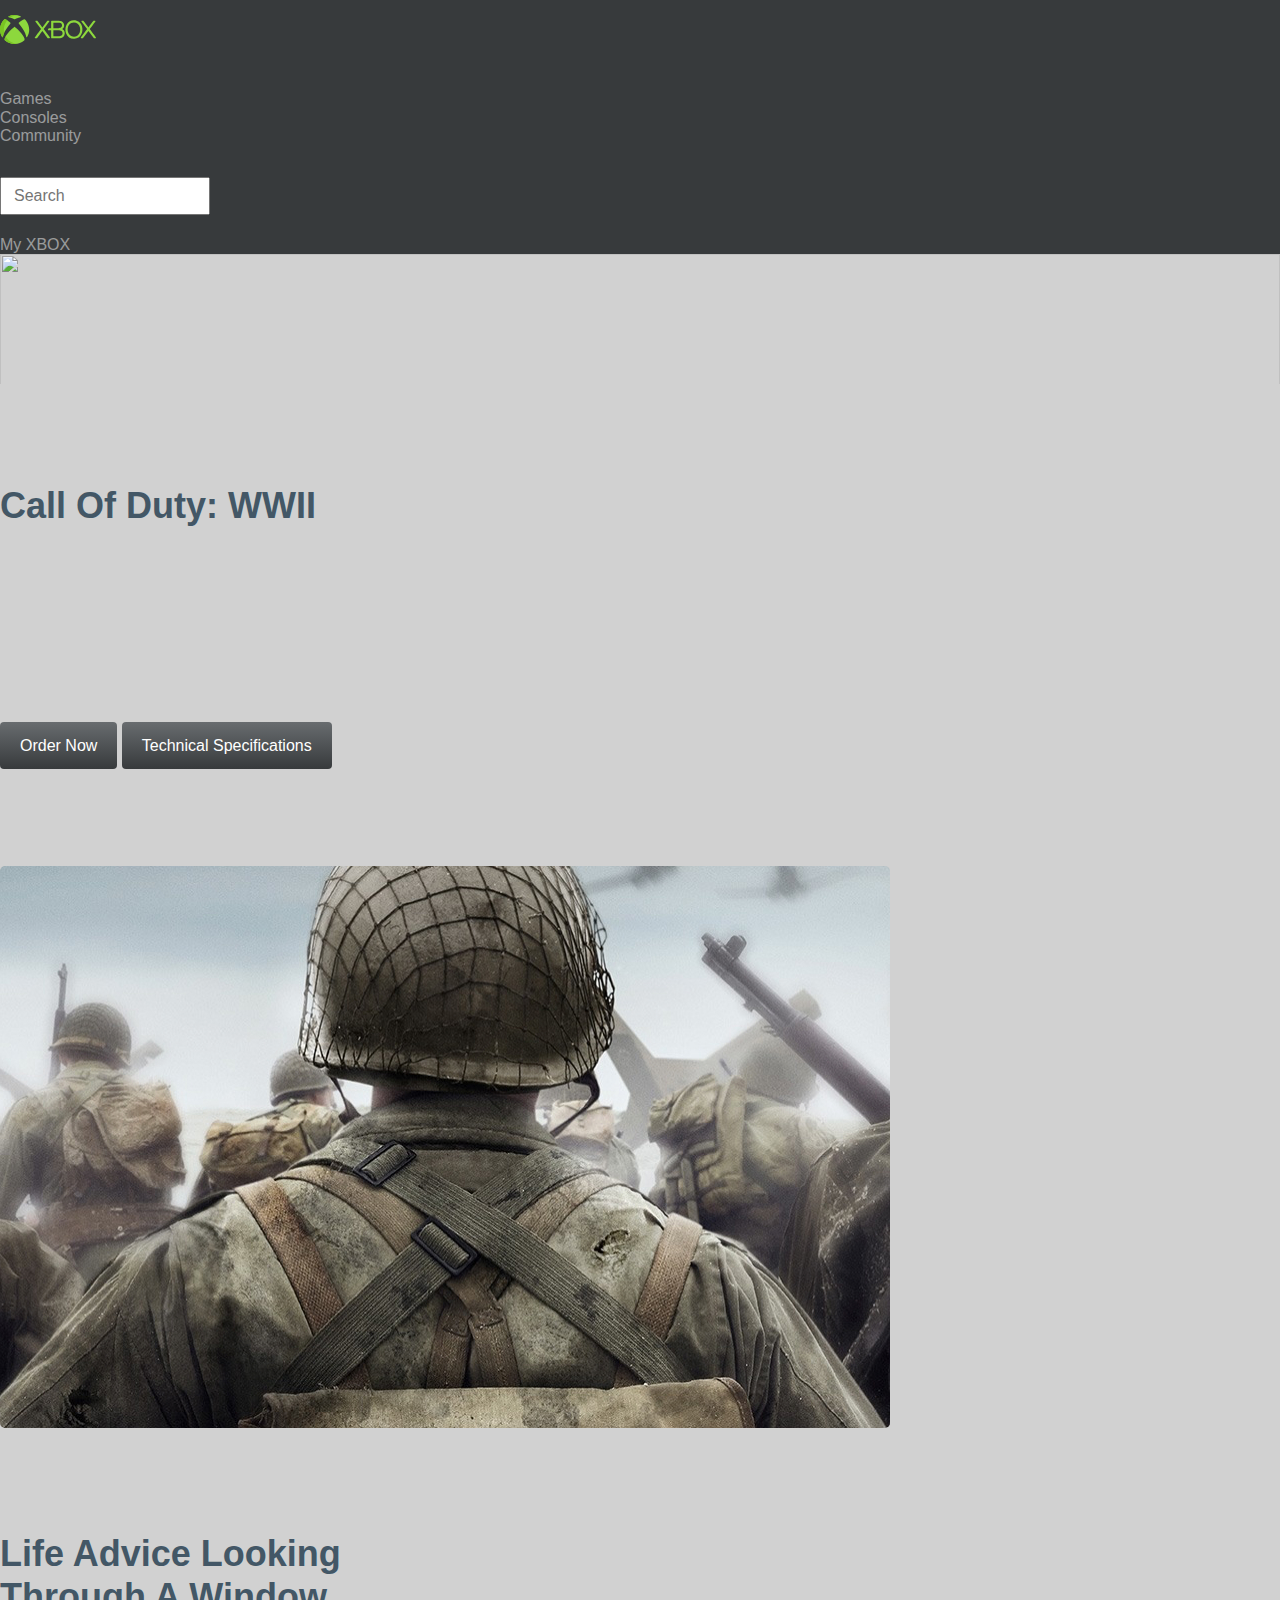
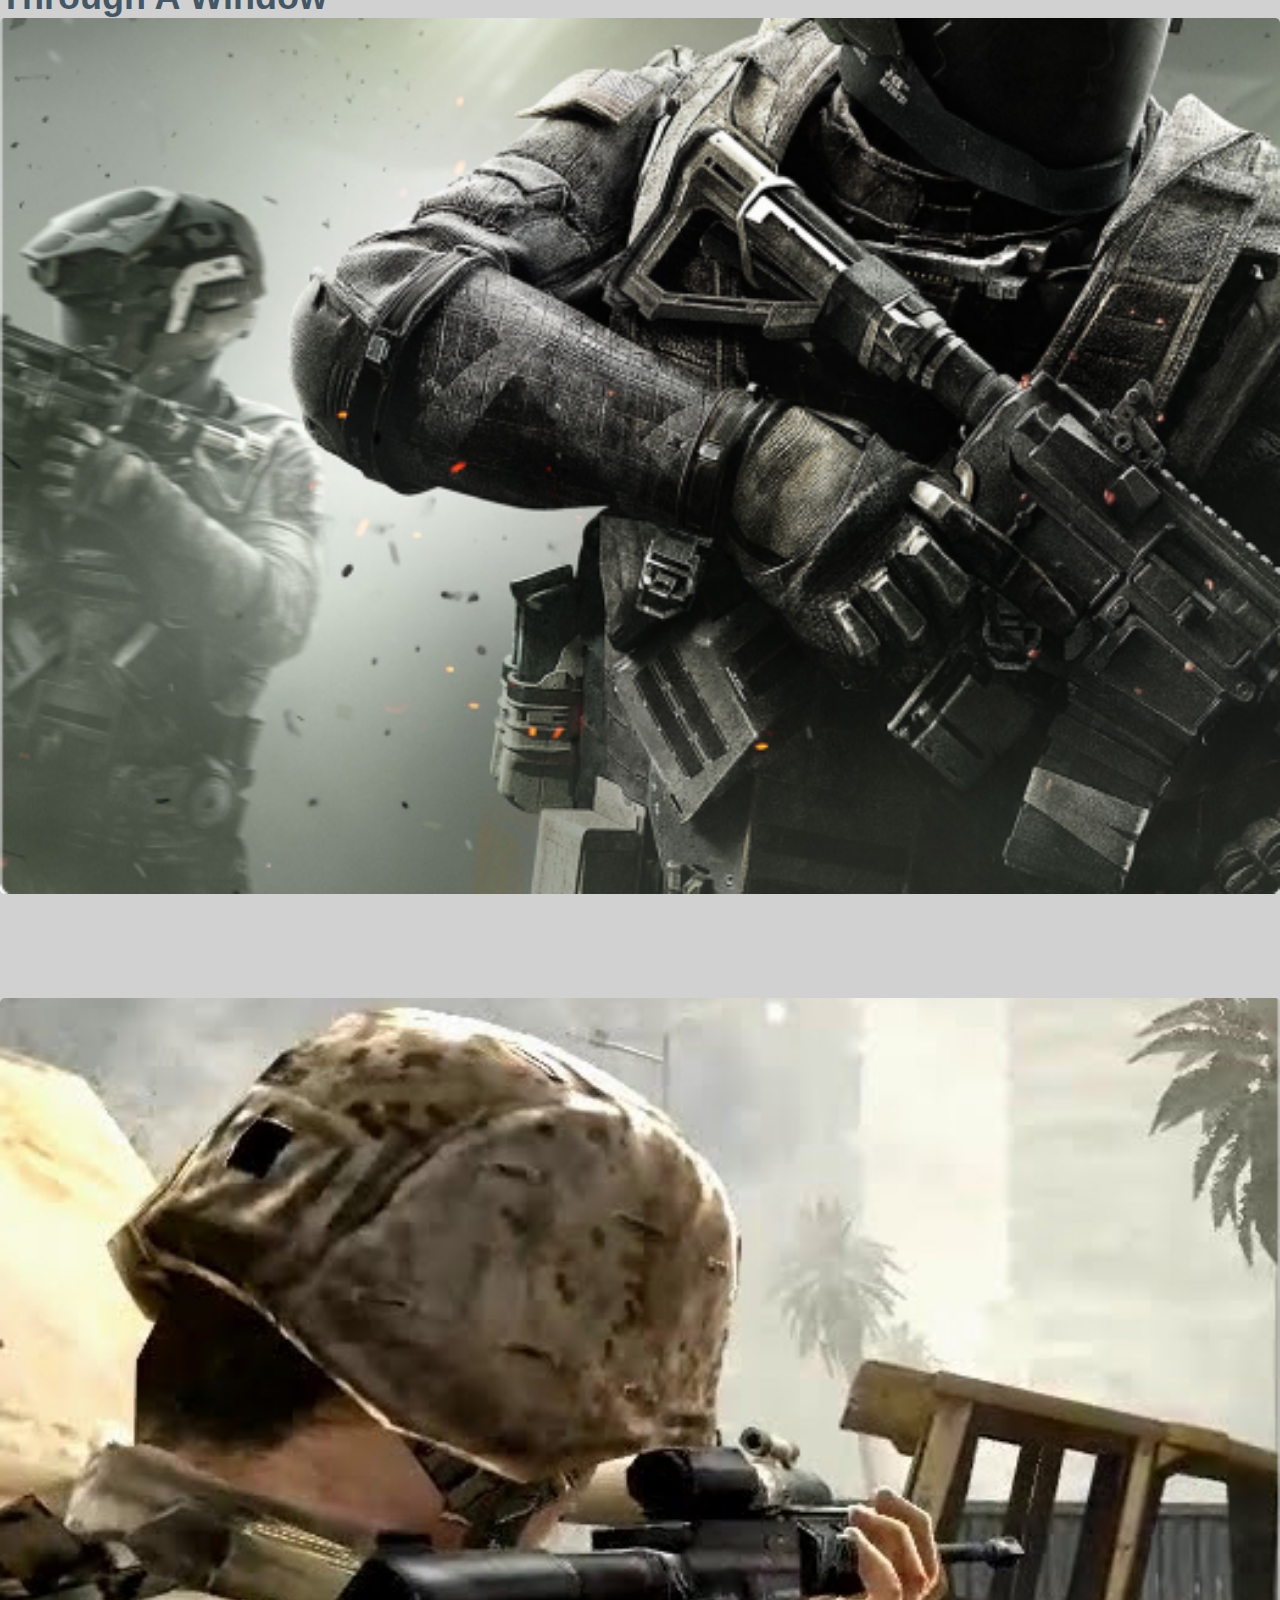
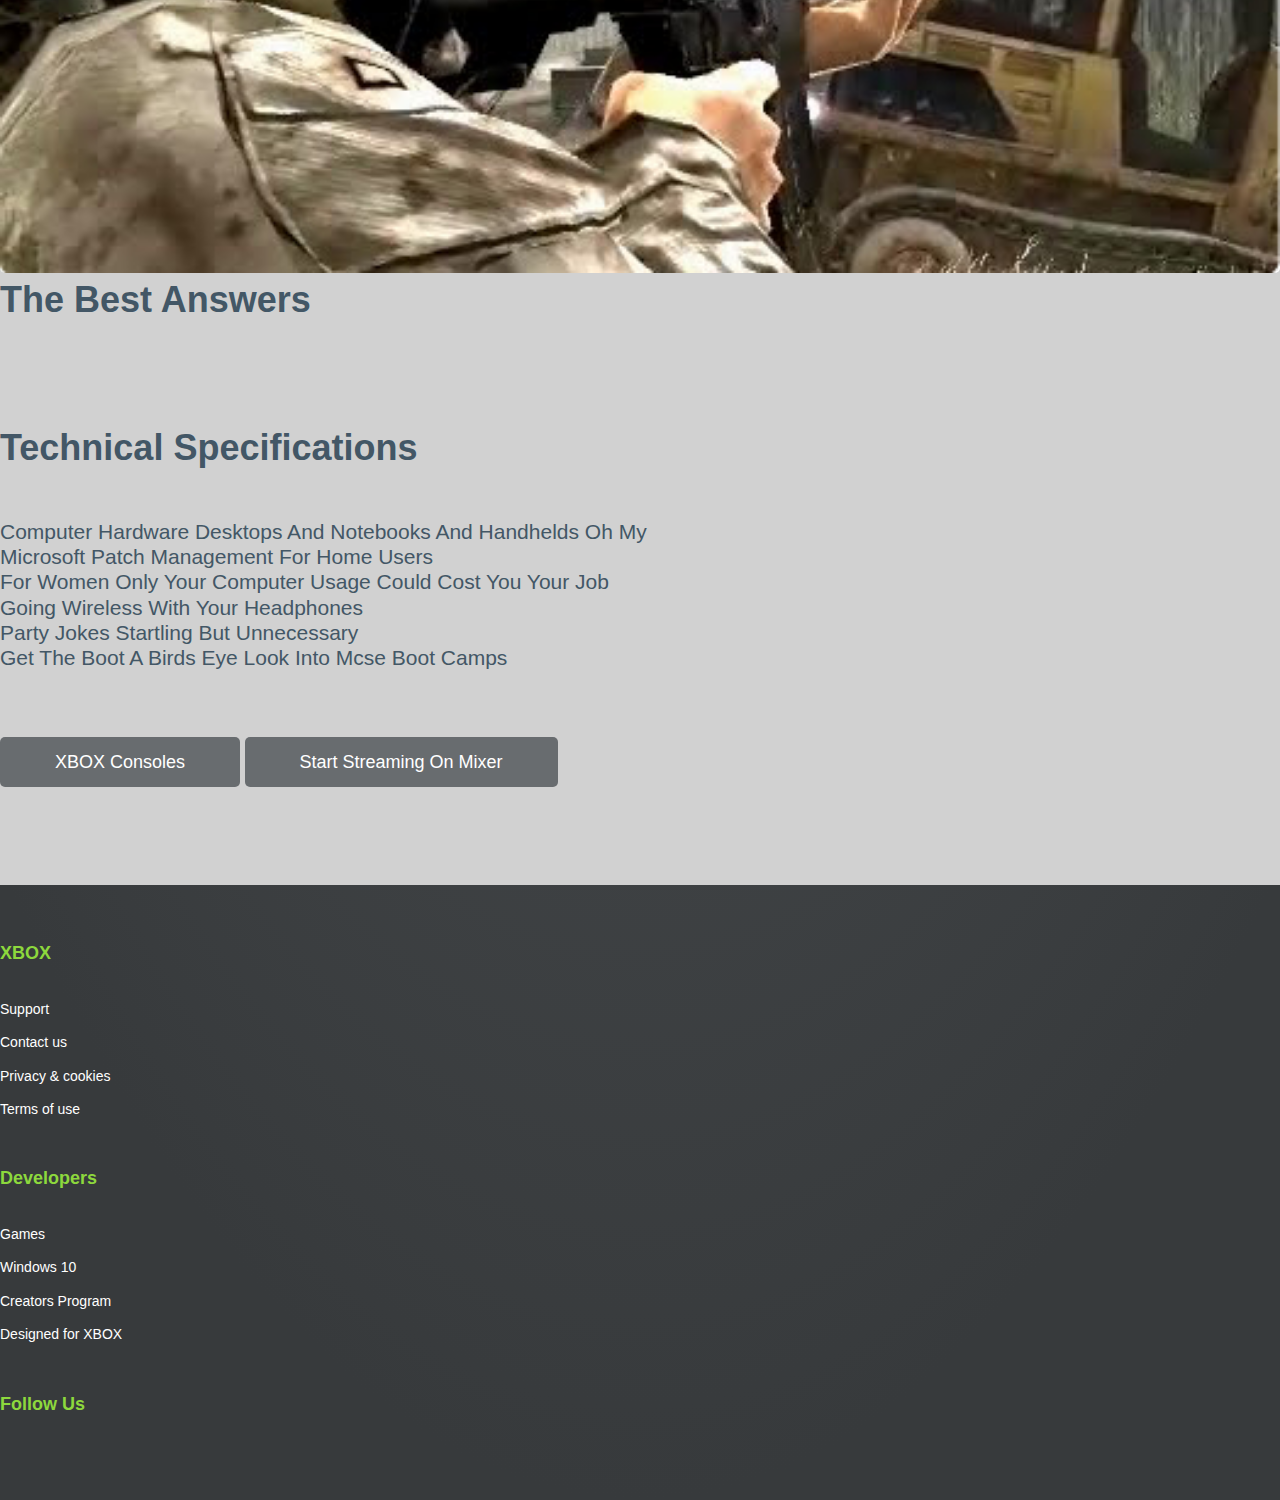
==== callOfDuty.html @ e06c8ba5 "Update callOfDuty.html" ====
<!DOCTYPE html>
<html lang="en">

<head>
  <meta charset="UTF-8">
  <meta http-equiv="X-UA-Compatible" content="IE=edge">
  <meta name="viewport" content="width=device-width, initial-scale=1.0">
  <link rel="stylesheet" type="text/css" href="assets/css/jquery.fancybox.min.css">
  <link href="https://cdn.jsdelivr.net/npm/bootstrap@5.0.2/dist/css/bootstrap.min.css" rel="stylesheet"
    integrity="sha384-EVSTQN3/azprG1Anm3QDgpJLIm9Nao0Yz1ztcQTwFspd3yD65VohhpuuCOmLASjC" crossorigin="anonymous">
  <link rel="stylesheet" href="assets/css/normalize.css">
  <link rel="stylesheet" href="css/style.css">
  <title>XBOX</title>
</head>

<body>
  <section>
    <div class="header">
      <div class="container">
        <div class="row">
          <div class="col-2">
            <a href="index.html"><img src="assets/img/xbox.svg" alt="logo: XBOX" class="header-logo"></a>
          </div>
          <!-- /.col-2 -->
          <div class="col-4 col-lg-1 col-xl-2 col-xxl-3">
            <div class="burger">
              <div class="burger-menu">
                <input id="menu-toggle" type="checkbox" />
                <label class="menu-btn" for="menu-toggle">
                  <span></span>
                </label>

                <ul class="menubox">
                  <li>
                    <a href="#" class="menu-item">games <span class="line-line fa-solid fa-chevron-down"></span></a>
                    <ul class="games-list games-list-li">

                      <li> <a href="index.html" class="games-item">star wars</a></li>
                      <li> <a href="index.html" class="games-item">star wars</a></li>

                    </ul>
                    <!-- /.games-list -->
                  </li>
                  <li>
                    <a href="#" class="menu-item">consoles <span class="line-line fa-solid fa-chevron-down"></span></a>
                    <ul class="games-list games-list-li">
                      <li> <a href="http://google.com" class="games-item">Xbox</a></li>
                      <li> <a href="#" class="games-item">xbox 360</a></li>
                      <li> <a href="#" class="games-item">Xbox One</a></li>
                    </ul>
                    <!-- /.games-list -->
                  <li>
                    <a href="#" class="menu-item">Community</a>
                  </li>
                </ul>
              </div>
            </div>
            <!-- /.burger -->
          </div>
          <div class="col-6 col-lg-9 col-xl-8 col-xxl-7 d-flex gap-4 justify-content-around">
            <ul class="nav-list d-flex gap-3">
              <li>
                <a href="#" class="menu-item">games <span class="line-line fa-solid fa-chevron-down"></span></a>
                <ul class="games-list games-list-li">

                  <li> <a href="index.html" class="games-item">star wars</a></li>
                  <li> <a href="index.html" class="games-item">star wars</a></li>

                </ul>
                <!-- /.games-list -->
              </li>
              <li>
                <a href="#" class="menu-item">consoles <span class="line-line fa-solid fa-chevron-down"></span></a>
                <ul class="games-list games-list-li">
                  <li> <a href="http://google.com" class="games-item">Xbox</a></li>
                  <li> <a href="#" class="games-item">xbox 360</a></li>
                  <li> <a href="#" class="games-item">Xbox One</a></li>
                </ul>
                <!-- /.games-list -->
              <li>
                <a href="#" class="menu-item">Community</a>
              </li>
            </ul>
            <!-- /.nav-list -->

            <form action="" method="get">
              <input class="search" name="s" placeholder="search" type="search">
            </form>
            <div class="user-p">
              <p class="user">My XBOX <span class="line-line-line fa-solid fa-chevron-down"></span>
              <ul class="user-list">
                <li><a href="#" class="user-item">xbox</a></li>
                <li><a href="#" class="user-item">xbox</a></li>
                <li><a href="#" class="user-item">xbox</a></li>
              </ul>
              <!-- /.user -->
              </p>
            </div>
          </div>
          <!-- /.col-4 -->

        </div>
        <!-- /.row -->
      </div>
      <!-- /.container -->
    </div>
    <!-- /.header -->
  </section>

<section class="main-page">
  <div class="cod-carousel">
    <div class="container-fluid">
      <div class="cod-wrapper">
        <div class="cod-item">
          <img src="assets/img/Cod/CoD.jpg" alt="" class="slider-img cod-img">
          <div class="container">
            <div class="row">
              <div class="col-lg-7 col-md-6"></div>
              <!-- /.col-7 -->
              <div class="col-lg-5 col-md-6 col-12 text-center text-md-start">
                <div class="cod-wrap">
                  <h3 class="slider_title cod-title">Call of Duty: WWII</h3>
                  <h4 class="cod-subtitle">Released on: 23/11/2017</h4>
                </div>
                <!-- /.cod-wrap -->
              </div>
              <!-- /.col-5 -->
            </div>
            <!-- /.row -->
            <div class="row">
              <div class="col-lg-7 col-md-6"></div>
              <!-- /.col-7 -->
              <div class="col-lg-5 col-md-6 col-12">
                <div class="cod-wrap-button d-flex gap-3 justify-content-center justify-content-md-start">
                  <a href="#" class="text-center button cod-button-games">Order Now</a>
                  <a href="#" class="text-center button cod-button-games">More Games</a>
                </div>
                <!-- /.cod-wrap-button -->
              </div>
              <!-- /.col-5 -->
            </div>
            <!-- /.row -->
          </div>
          <!-- /.container -->
        </div>
        <!-- /.cod-item -->
        <div class="cod-item">
          <img src="assets/img/Cod/CoD.jpg" alt="" class="slider-img cod-img">
          <div class="container">
            <div class="row">
              <div class="col-lg-7 col-md-6"></div>
              <!-- /.col-7 -->
              <div class="col-lg-5 col-md-6 col-12 text-center text-md-start">
                <div class="cod-wrap">
                  <h3 class="slider_title cod-title">Call of Duty: WWII</h3>
                  <h4 class="cod-subtitle">Released on: 23/11/2017</h4>
                </div>
                <!-- /.cod-wrap -->
              </div>
              <!-- /.col-5 -->
            </div>
            <!-- /.row -->
            <div class="row">
              <div class="col-lg-7 col-md-6"></div>
              <!-- /.col-7 -->
              <div class="col-lg-5 col-md-6 col-12">
                <div class="cod-wrap-button d-flex gap-3 justify-content-center justify-content-md-start">
                  <a href="#" class="text-center button cod-button-games">Order Now</a>
                  <a href="#" class="text-center button cod-button-games">More Games</a>
                </div>
                <!-- /.cod-wrap-button -->
              </div>
              <!-- /.col-5 -->
            </div>
            <!-- /.row -->
          </div>
          <!-- /.container -->
        </div>
        <!-- /.cod-item -->
      </div>
      <!-- /.callWrapper -->
    </div>
    <!-- /.container-fluid -->
  </div>
  <!-- /.callOfCarousel -->
  <div class="presentation">
    <div class="container">
      <div class="row">
        <div class="col-12 text-center">
          <h3 class="presentation-title game-title">
            Call of Duty: WWII
          </h3>
          <!-- /.presentation-title -->
        </div>
      </div>
      <!-- /.row -->
      <div class="row">
        <div class="col-12 text-center">
          <div class="presentation-wrapper d-flex gap-3 justify-content-center">
            <a href="#" class="presentation-button">order now</a>
            <a href="#" class="presentation-button">Technical Specifications</a>
          </div>
          <!-- /.presentation-wrapper -->
        </div>
        <!-- /.col-12 -->
      </div>
      <!-- /.row -->
      <div class="presentation-preview">
        <div class="row">
          <div class="col-12 text-center">
              <!-- <a href="https://www.youtube.com/embed/4s1NWteHNu4" class="fancybox"> -->
                <img class="presentation-video" src="/assets/img/CoD/preview.jpg" alt="">
              <!-- </a> -->
              <!-- <i class="fa-solid fa-play"></i> -->
              <a href="https://www.youtube.com/embed/4s1NWteHNu4" class="fa-solid fa-play play fancybox"></a>
          </div>
          <!-- /.col-12 -->
        </div>
        <!-- /.row -->
      </div>
      <!-- /.presentation-preview -->
      <div class="life">
        <div class="row">
          <div class="col-lg-6 col-12">
            <h3 class="life-title game-title text-center">Life Advice Looking <br> Through A Window</h3>
          </div>
          <!-- /.col-4 -->
          
          <div class="col-lg-6 col-12">
            <img src="assets/img/CoD/life-img.jpg" alt="" class="life-img game-img">
          </div>
        </div>
        <!-- /.col-6 -->
        <!-- /.row -->
      </div>
      <!-- /.life -->
      <div class="answers">
        <div class="row">
          <div class="col-lg-6 col-12 order-lg-1 order-2">
            <img src="assets/img/CoD/answers-img.jpg" alt="" class="answers-img game-img">
          </div>
          <!-- /.col-6 -->
          
          <div class="col-lg-6 col-12 order-lg-2 order-1">
            <h3 class="answers-title game-title text-center">The Best Answers</h3>
          </div>
          <!-- /.col-6 -->
        </div>
        <!-- /.row -->
      </div>
      <!-- /.answers -->
      <div class="technical">
        <div class="row">
          <div class="col-12">
            <h3 class="technical-title game-title text-center">Technical Specifications <span class="line fa-solid fa-chevron-down"></span></h3>
          </div>
          <!-- /.col-12 -->
        </div>
        <!-- /.row -->
        <div class="technical-wrap-list">
          <div class="row text-center">
            <div class="col-lg-4 col-12">
              <ul class="technical-list d-flex flex-column gap-4">
                <li class="technical-item">Computer Hardware Desktops And Notebooks And Handhelds Oh My</li>
                <li class="technical-item">Microsoft Patch Management For Home Users</li>
              </ul>
            </div>
            <!-- /.col-4 -->
            <div class="col-lg-4 col-12">
              <ul class="technical-list d-flex flex-column gap-4">
                <li class="technical-item">For Women Only Your Computer Usage Could Cost You Your Job</li>
                <li class="technical-item">Going Wireless With Your Headphones</li>
              </ul>
            </div>
            <!-- /.col-4 -->
            <div class="col-lg-4 col-12">
              <ul class="technical-list d-flex flex-column gap-4">
                <li class="technical-item">Party Jokes Startling But Unnecessary</li>
                <li class="technical-item">Get The Boot A Birds Eye Look Into Mcse Boot Camps</li>
              </ul>
            </div>
            <!-- /.col-4 -->
          </div>
          <!-- /.row -->
        </div>
        <!-- /.technical-wrap-list -->
        <div class="technical-button">
          <div class="row">
            <div class="col-12 d-flex justify-content-center gap-3 flex-md-row flex-column text-center">
              <a href="#" class="technical-btn">XBOX Consoles</a>
              <a href="#" class="technical-btn">Start streaming on mixer</a>
            </div>
            <!-- /.col-12 -->
          </div>
          <!-- /.row -->
        </div>
        <!-- /.technical-button -->
      </div>
      <!-- /.technical -->
    </div>
    <!-- /.container -->
  </div>
  <!-- /.presentation -->
</section>
<!-- /.main -->



  <section class="footer">
    <div class="container">
      <div class="row">
        <div class="col-12 col-sm-3 text-center">
          <h5 class="footer-title">XBOX <span class="line fa-solid fa-chevron-down"></span></h5>
          <ul class="footer-list">
            <li><a href="" class="footer-item">Support</a></li>
            <li><a href="" class="footer-item">Contact us</a></li>
            <li><a href="" class="footer-item">Privacy & cookies</a></li>
            <li><a href="" class="footer-item">Terms of use</a></li>
          </ul>
          <!-- /.footer-list -->
        </div>
        <!-- /.col-2 -->
        <div class="col-sm-1"></div>
        <!-- /.col-2 -->
        <div class="col-12 col-sm-4 text-center">
          <h5 class="footer-title">Developers <span class="line fa-solid fa-chevron-down"></span> </h5>
          <ul class="footer-list">
            <li><a href="" class="footer-item">Games</a></li>
            <li><a href="" class="footer-item">Windows 10</a></li>
            <li><a href="" class="footer-item">Creators Program</a></li>
            <li><a href="" class="footer-item">Designed for XBOX</a></li>
          </ul>
  
        </div>
        <!-- /.col-2 -->
        <div class="col-sm-1"></div>
        <!-- /.col-2 -->
        <div class="col-12 col-sm-3 text-center ">
          <h5 class="footer-title">Follow Us</h5>
          <ul class="footer-list-s d-flex flex-direction-row gap-3 text-center justify-content-center">
            <li><a href="http://facebook.com" target="_blank" class="footer-item__social fa-brands fa-facebook-f"></a>
            </li>
            <li><a href="https://twitter.com" target="_blank" class="footer-item__social fa-brands fa-twitter"></a></li>
            <li><a href="https://www.instagram.com" target="_blank"
                class="footer-item__social fa-brands fa-instagram"></a></li>
  
          </ul>
          <!-- /.footer-list d-flex flex-column gap-3 -->
        </div>
        <!-- /.col-2 -->
      </div>
      <!-- /.row -->
    </div>
    <!-- /.container -->
  </section>
  <!-- /.footer -->
  
  <script src="https://code.jquery.com/jquery-3.6.1.min.js"></script>
  <script src="assets/js/jquery.fancybox.min.js"></script>
  <script>
    jQuery(".fancybox").fancybox(); 
  </script>
  <script src="assets/js/slick.min.js"></script>
  <script src="https://cdn.jsdelivr.net/npm/bootstrap@5.0.2/dist/js/bootstrap.bundle.min.js"
    integrity="sha384-MrcW6ZMFYlzcLA8Nl+NtUVF0sA7MsXsP1UyJoMp4YLEuNSfAP+JcXn/tWtIaxVXM" crossorigin="anonymous"></script>
  <script src="https://kit.fontawesome.com/42e2cda77f.js" crossorigin="anonymous"></script>
  <script src="assets/js/myjs.js"></script>
  </body>
  
  </html>
---- css/style.css ----
@charset "UTF-8";
body {
  font-family: 'HelveticaNeue', sans-serif;
  font-weight: 400;
  font-size: 16px;
  background: radial-gradient(100% 100% at 50% 0%, #686C6F 0%, #373A3C 100%);
}

a {
  text-decoration: none;
  color: inherit;
}

ul, li {
  list-style: none;
  padding: 0;
  margin: 0;
}

h1, h2, h3, h4, h5 {
  margin: 0;
  padding: 0;
}

h5 {
  font-size: 18px;
}

p {
  margin: 0;
  padding: 0;
}

@font-face {
  font-family: 'HelveticaNeueCyr';
  src: url("../assets/fonts/HelveticaNeueCyr-Light.eot");
  src: local("вє"), url("../assets/fonts/HelveticaNeueCyr-Light.woff") format("woff"), url("../assets/fonts/HelveticaNeueCyr-Light.ttf") format("truetype"), url("../assets/fonts/HelveticaNeueCyr-Light.svg") format("svg");
  font-weight: 300;
  font-style: normal;
}

.header {
  background: #373A3C;
}

.header-logo {
  padding-top: 15px;
  padding-bottom: 21px;
}

.menu-item {
  text-transform: capitalize;
  color: rgba(255, 255, 255, 0.5);
  -webkit-transition: .5s;
  transition: .5s;
  font-size: 16px;
  line-height: 1.1;
  position: relative;
}

.menu-item:hover {
  color: #fff;
}

.line-line {
  color: #8DD83D;
}

.nav-list {
  padding-top: 21px;
  padding-bottom: 21px;
}

.search {
  height: 38px;
  margin-top: 10px;
  width: 210px;
}

.user {
  padding-top: 21px;
  color: rgba(255, 255, 255, 0.5);
  position: relative;
}

.user::before {
  position: absolute;
  content: '';
  background-image: url("../assets/img/user.png");
  background-repeat: no-repeat;
  display: inline-block;
  height: 20px;
  width: 20px;
  left: -28px;
}

::-webkit-input-placeholder {
  padding-left: 10px;
  text-transform: capitalize;
}

:-ms-input-placeholder {
  padding-left: 10px;
  text-transform: capitalize;
}

::-ms-input-placeholder {
  padding-left: 10px;
  text-transform: capitalize;
}

::placeholder {
  padding-left: 10px;
  text-transform: capitalize;
}

.user-list {
  position: absolute;
  top: 60px;
  z-index: 10;
  display: none;
  min-width: 100px;
  min-height: 50px;
  background: #8DD83D;
  text-align: center;
  text-transform: uppercase;
  padding-left: 10px;
  padding-right: 10px;
  padding-bottom: 10px;
}

.user-item {
  color: #fff;
  -webkit-transition: .4s;
  transition: .4s;
  width: 100%;
  border-radius: 5px;
  display: inline-block;
}

.user-item:hover {
  color: #8DD83D;
  background: #435766;
}

.user.active + .user-list {
  display: block;
}

.user-p {
  position: relative;
}

.games-list {
  position: absolute;
  display: none;
  -webkit-box-orient: vertical;
  -webkit-box-direction: normal;
      -ms-flex-direction: column;
          flex-direction: column;
  z-index: 11;
  background: #8DD83D;
  text-align: center;
  min-width: 100px;
  min-height: 50px;
  text-transform: capitalize;
}

.games-item {
  color: #fff;
  display: inline-block;
  border-radius: 5px;
  -webkit-transition: .5s;
  transition: .5s;
  width: 100%;
  padding-left: 10px;
  padding-right: 10px;
  padding-bottom: 10px;
}

.games-item:hover {
  color: #8DD83D;
  background: #435766;
}

.menu-item.active + .games-list {
  display: -webkit-box;
  display: -ms-flexbox;
  display: flex;
}

.slider-wrapper {
  width: 100%;
  height: 100%;
  max-height: 650px;
  min-height: 648px;
  position: relative;
}

.container-fluid {
  padding: 0;
}

.slick-track {
  display: -webkit-box;
  display: -ms-flexbox;
  display: flex;
}

.slick-list {
  overflow: hidden;
}

.slick-arrow {
  position: absolute;
  bottom: 50%;
  -webkit-transform: translate(0, -50%);
          transform: translate(0, -50%);
  z-index: 10;
  font-size: 0px;
}

.slick-prev {
  right: 60px;
  background-image: url("../assets/img/icon-next.png") !important;
  width: 30px;
  height: 30px;
  border: none;
  background: no-repeat;
}

.slick-next {
  left: 60px;
  background-image: url("../assets/img/icon-prev.png") !important;
  background: no-repeat;
  width: 30px;
  height: 30px;
  border: none;
}

.slick-dots {
  display: -webkit-box;
  display: -ms-flexbox;
  display: flex;
  -webkit-box-pack: center;
      -ms-flex-pack: center;
          justify-content: center;
  -webkit-box-align: center;
      -ms-flex-align: center;
          align-items: center;
  gap: 10px;
  position: relative;
  z-index: 10;
  margin-top: -43px;
}

.slick-dots button {
  font-size: 0px;
  width: 10px;
  height: 10px;
  background-color: #8DD83D;
  border-radius: 50%;
  border: none;
}

.slick-active button {
  background: transparent;
  border: solid #8DD83D 1px;
}

.slider_wrap {
  margin-top: -435px;
  padding-left: 10px;
}

.slider_title {
  font-size: 36px;
  line-height: 1.2;
  color: #fff;
}

.slider_subtitle {
  font-size: 24px;
  line-height: 1.2;
  color: #fff;
}

.slider-img {
  width: 100%;
  height: 100%;
  max-height: 645px;
  min-height: 645px;
  -o-object-fit: cover;
     object-fit: cover;
}

.slider-wrapp__button {
  margin-top: -330px;
  padding-left: 10px;
}

.button {
  font-size: 16px;
  line-height: 1.4;
  color: #fff;
  text-transform: capitalize;
  -webkit-transition: 1.5s;
  transition: 1.5s;
}

.button-watch {
  padding: 8px 20px;
  background: -webkit-gradient(linear, left top, left bottom, from(#686C6F), to(#373A3C));
  background: linear-gradient(180deg, #686C6F 0%, #373A3C 100%);
  border-radius: 4px;
}

.button-games {
  padding: 8px 20px;
  background: -webkit-gradient(linear, left top, left bottom, from(#686C6F), to(#373A3C));
  background: linear-gradient(180deg, #686C6F 0%, #373A3C 100%);
  border-radius: 4px;
}

.button:hover {
  background: #8DD83D;
  color: #fff;
}

@media screen and (max-width: 500px) {
  .slider-wrapper .slick-prev {
    top: 260px;
    right: 10px;
  }
  .slider-wrapper .slick-next {
    top: 260px;
    left: 20px;
  }
}

.value-image {
  margin-top: 65px;
  width: 100%;
  max-width: 63px;
  height: 100%;
  max-height: 63px;
}

.value-title {
  color: #fff;
  text-transform: capitalize;
  padding-top: 20px;
}

.value-subtitle {
  color: #fff;
}

.value-card {
  margin-top: 45px;
  margin-bottom: 165px;
  background-color: #fff;
  min-height: 500px;
}

.value-card-wrapper {
  padding: 22px;
}

.value-card__subtitle {
  text-transform: uppercase;
  font-size: 18px;
  line-height: 1.2;
  color: #435766;
}

.value-card__title {
  text-transform: capitalize;
  font-size: 24px;
  line-height: 1.2;
  color: #435766;
  margin-bottom: 60px;
  margin-top: 15px;
}

.value-card__button {
  text-transform: capitalize;
  color: #fff;
  display: inline-block;
  margin-top: 15px;
}

.value-card__button:hover {
  background-color: #435766;
  color: #fff;
}

.value-card__image {
  width: 100%;
}

.value-card__link {
  background: #8DD83D;
  width: 100%;
  min-height: 50px;
  -webkit-transition: .5s;
  transition: .5s;
  border-radius: 5px;
}

.value-card__link:hover {
  background-color: #435766;
  color: #fff;
}

.exclusive-wrapper {
  position: relative;
}

.exclusive-bg {
  width: 100%;
  min-height: 800px;
  position: absolute;
  -o-object-fit: cover;
     object-fit: cover;
}

.exclusive-text {
  position: relative;
  padding-top: 100px;
}

.exclusive-title {
  color: #fff;
}

.exclusive-card {
  background-color: #fff;
  opacity: 0.8;
  filter: alpha(opacity=50);
  -webkit-transition: .9s;
  transition: .9s;
  margin-top: 55px;
  margin-bottom: 70px;
  border-radius: 5px;
}

.exclusive-card:hover {
  -webkit-transform: scale(1.1);
          transform: scale(1.1);
  opacity: 0.9;
}

.exclusive-card__text {
  padding-top: 20px;
  padding-right: 10px;
  padding-left: 10px;
  padding-bottom: 30px;
}

.exclusive-card__title {
  padding-top: 20px;
  font-size: 21px;
  line-height: 1.2;
}

.exclusive-card__game {
  font-size: 18px;
  line-height: 1.2;
}

.exclusive-card__link {
  color: #fff;
  display: inline-block;
  margin-top: 15px;
}

.exclusive-card__link:hover {
  color: #fff;
}

.exclusive-card__link__bl {
  background-color: #8DD83D;
  min-height: 50px;
  text-align: center;
  margin-top: 45px;
  border-radius: 5px;
}

.exclusive-card__link__bl:hover {
  background: -webkit-gradient(linear, left top, left bottom, from(#686C6F), to(#373A3C));
  background: linear-gradient(180deg, #686C6F 0%, #373A3C 100%);
  color: #8DD83D;
}

.exclusive__img {
  width: 100%;
  height: 100%;
  -o-object-fit: contain;
     object-fit: contain;
  border-radius: 5px;
}

.exclusive-button {
  position: relative;
  padding: 20px 50px;
}

.exclusive-wrap {
  background-image: -webkit-gradient(linear, left top, left bottom, from(rgba(23, 23, 23, 0.5))), url("../assets/img/exclusiveBg.jpg");
  background-image: linear-gradient(rgba(23, 23, 23, 0.5)), url("../assets/img/exclusiveBg.jpg");
  min-height: 880px;
  background-size: cover;
}

.ex-card .slick-track {
  display: -webkit-box;
  display: -ms-flexbox;
  display: flex;
  gap: 40px;
}

.ex-card .slick-list {
  overflow: hidden;
}

.ex-card .slick-arrow {
  position: absolute;
  bottom: 50%;
  -webkit-transform: translate(0, -50%);
          transform: translate(0, -50%);
  z-index: 10;
  font-size: 0px;
}

.ex-card .slick-prev {
  right: 60px;
  background-image: url("../assets/img/icon-next.png") !important;
  width: 20px;
  height: 20px;
  border: none;
  background: no-repeat;
  top: 115px;
}

.ex-card .slick-next {
  left: 60px;
  background-image: url("../assets/img/icon-prev.png") !important;
  width: 20px;
  height: 20px;
  border: none;
  background: no-repeat;
  top: 115px;
}

.exclusive-title br {
  display: none;
}

@media screen and (max-width: 500px) {
  .ex-card .slick-next {
    left: 15px;
  }
  .ex-card .slick-prev {
    right: 15px;
  }
  .exclusive-title br {
    display: block;
  }
}

.design-bg {
  background-image: radial-gradient(100% 100% at 50% 0%, rgba(193, 255, 127, 0.1) 0%, rgba(141, 216, 61, 0.1) 100%), url("../assets/img/designBg.jpg");
  background-repeat: no-repeat;
  min-height: 480px;
  background-size: cover;
}

.design-title {
  font-size: 48px;
  line-height: 1.2;
  color: #fff;
}

.design-subtitle {
  font-size: 24px;
  line-height: 1.2;
  color: #fff;
  padding-bottom: 40px;
  padding-top: 10px;
}

.design-btn {
  padding: 20px 60px;
}

.design-btn-exp {
  padding: 20px 23px;
}

.design-wrap {
  padding-top: 115px;
}

@media screen and (max-width: 768px) {
  .design-title {
    font-size: 30px;
  }
  .design-subtitle {
    font-size: 20px;
  }
}

.footer {
  padding-top: 58px;
  min-height: 200px;
}

.footer-title {
  font-size: 18px;
  line-height: 1.2;
  color: #8DD83D;
  text-transform: capitalize;
}

.footer-list {
  padding-top: 35px;
  padding-bottom: 50px;
  display: -webkit-box;
  display: -ms-flexbox;
  display: flex;
  -webkit-box-orient: vertical;
  -webkit-box-direction: normal;
      -ms-flex-direction: column;
          flex-direction: column;
  gap: 15px;
}

.footer-list-s {
  padding-top: 35px;
  padding-bottom: 50px;
}

.footer-item {
  color: #fff;
  font-size: 14px;
  line-height: 1.2;
  -webkit-transition: .9s;
  transition: .9s;
}

.footer-item:hover {
  color: #8DD83D;
  font-size: 20px;
}

.footer-item__social {
  color: #8DD83D;
  font-size: 20px;
  -webkit-transition: 0.5s;
  transition: 0.5s;
}

.footer-item__social:hover {
  color: #fff;
  font-size: 30px;
}

.line {
  color: #8DD83D;
  display: none !important;
}

.active_active {
  -webkit-transform: scale(1, -1);
          transform: scale(1, -1);
}

@media screen and (max-width: 992px) {
  .footer-list {
    display: none;
  }
  .footer-title.active + .footer-list {
    display: -webkit-box;
    display: -ms-flexbox;
    display: flex;
  }
  .line {
    display: inline-block !important;
  }
}

@media screen and (max-width: 576px) {
  .footer-title {
    padding-top: 15px;
  }
  .footer-list-s {
    padding-top: 15px;
  }
}

.menu-btn {
  display: -webkit-box;
  display: -ms-flexbox;
  display: flex;
  -webkit-box-align: center;
      -ms-flex-align: center;
          align-items: center;
  position: absolute;
  top: 0;
  right: 0;
  width: 26px;
  height: 26px;
  cursor: pointer;
  z-index: 12;
}

.menu-btn > span,
.menu-btn > span::before,
.menu-btn > span::after {
  display: block;
  position: absolute;
  width: 100%;
  height: 2px;
  background-color: #616161;
  -webkit-transition-duration: .25s;
          transition-duration: .25s;
}

.menu-btn > span::before {
  content: '';
  top: -8px;
}

.menu-btn > span::after {
  content: '';
  top: 8px;
}

.menubox {
  display: block;
  position: fixed;
  visibility: hidden;
  top: 0;
  left: -100%;
  width: 300px;
  height: 100%;
  margin: 0;
  padding: 80px 0;
  list-style: none;
  background-color: #ECEFF1;
  -webkit-box-shadow: 1px 0px 6px rgba(0, 0, 0, 0.2);
          box-shadow: 1px 0px 6px rgba(0, 0, 0, 0.2);
  -webkit-transition-duration: .25s;
          transition-duration: .25s;
  z-index: 11;
}

.burger .menu-item {
  display: block;
  padding: 12px 24px;
  color: #333;
  font-family: 'Roboto', sans-serif;
  font-size: 20px;
  font-weight: 600;
  text-decoration: none;
  -webkit-transition-duration: .25s;
          transition-duration: .25s;
}

.burger .menu-item:hover {
  background-color: #CFD8DC;
}

#menu-toggle {
  opacity: 0;
}

#menu-toggle:checked ~ .menu-btn > span {
  -webkit-transform: rotate(45deg);
          transform: rotate(45deg);
}

#menu-toggle:checked ~ .menu-btn > span::before {
  top: 0;
  -webkit-transform: rotate(0);
          transform: rotate(0);
}

#menu-toggle:checked ~ .menu-btn > span::after {
  top: 0;
  -webkit-transform: rotate(90deg);
          transform: rotate(90deg);
}

#menu-toggle:checked ~ .menubox {
  visibility: visible;
  left: 0;
}

.burger {
  display: none;
}

@media screen and (max-width: 992px) {
  .burger {
    display: block;
    position: relative;
    top: 15px;
  }
  .nav-list {
    display: none !important;
  }
  .search {
    display: none;
  }
}

.cod-title {
  letter-spacing: 1px;
  word-spacing: 5px;
}

.cod-subtitle {
  font-size: 14px;
  line-height: 1.2;
  color: #fff;
  letter-spacing: 1px;
  word-spacing: 5px;
}

.cod-wrap {
  margin-top: -515px;
  padding-left: 45px;
}

.cod-wrap-button {
  margin-top: -285px;
  padding-left: 45px;
}

.cod-button-games {
  letter-spacing: 1px;
  word-spacing: 5px;
  padding: 10px 30px;
  background: -webkit-gradient(linear, left top, left bottom, from(#686C6F), to(#373A3C));
  background: linear-gradient(180deg, #686C6F 0%, #373A3C 100%);
  border-radius: 4px;
}

.main-page {
  background: #d1d1d1;
}

@media screen and (max-width: 1200px) {
  .cod-wrap {
    padding-left: 0px;
  }
  .cod-wrap-button {
    padding-left: 0px;
  }
}

.presentation-title {
  padding-top: 100px;
}

.presentation-button {
  padding: 15px 20px;
  background: -webkit-gradient(linear, left top, left bottom, from(#686C6F), to(#373A3C));
  background: linear-gradient(180deg, #686C6F 0%, #373A3C 100%);
  border-radius: 4px;
  text-transform: capitalize;
  color: #fff;
  -webkit-transition: .5s;
  transition: .5s;
}

.presentation-button:hover {
  background: #8DD83D;
  color: #fff;
}

.presentation-wrapper {
  padding-top: 210px;
  padding-bottom: 110px;
}

.presentation-video {
  position: relative;
  width: 100%;
  max-width: 890px;
  -o-object-fit: cover;
     object-fit: cover;
  border-radius: 5px;
  min-height: 560px;
}

.presentation-preview {
  position: relative;
  padding-bottom: 100px;
}

.play {
  position: absolute;
  top: 0px;
  bottom: 0px;
  margin: auto auto;
  right: 0px;
  left: 0px;
  font-size: 100px;
  /* border: none; */
  color: #fff;
  /* background: inherit; */
  width: 100px;
  height: 100px;
}

.play:hover {
  color: #8DD83D;
}

.life {
  padding-bottom: 100px;
}

.answers {
  padding-bottom: 105px;
}

.game-title {
  font-size: 36px;
  line-height: 1.2;
  color: #435766;
  text-transform: capitalize;
}

.game-img {
  width: 100%;
  border-radius: 5px;
}

.technical {
  padding-bottom: 110px;
}

.technical-title {
  padding-bottom: 50px;
}

.technical-item {
  font-size: 21px;
  line-height: 1.2;
  color: #435766;
}

.technical-button {
  padding-top: 80px;
}

.technical-btn {
  font-size: 18px;
  line-height: 1.4;
  color: #fff;
  text-transform: capitalize;
  -webkit-transition: .5s;
  transition: .5s;
  background: #686C6F;
  padding: 15px 55px;
  border-radius: 5px;
}

.technical-btn:hover {
  background: #8DD83D;
  color: #fff;
}

@media screen and (max-width: 992px) {
  .game-img {
    padding-top: 30px;
  }
  .technical-wrap-list {
    display: none;
  }
  .act {
    display: -webkit-box;
    display: -ms-flexbox;
    display: flex;
  }
}

.active_active_active {
  -webkit-transform: scale(1, -1);
          transform: scale(1, -1);
}
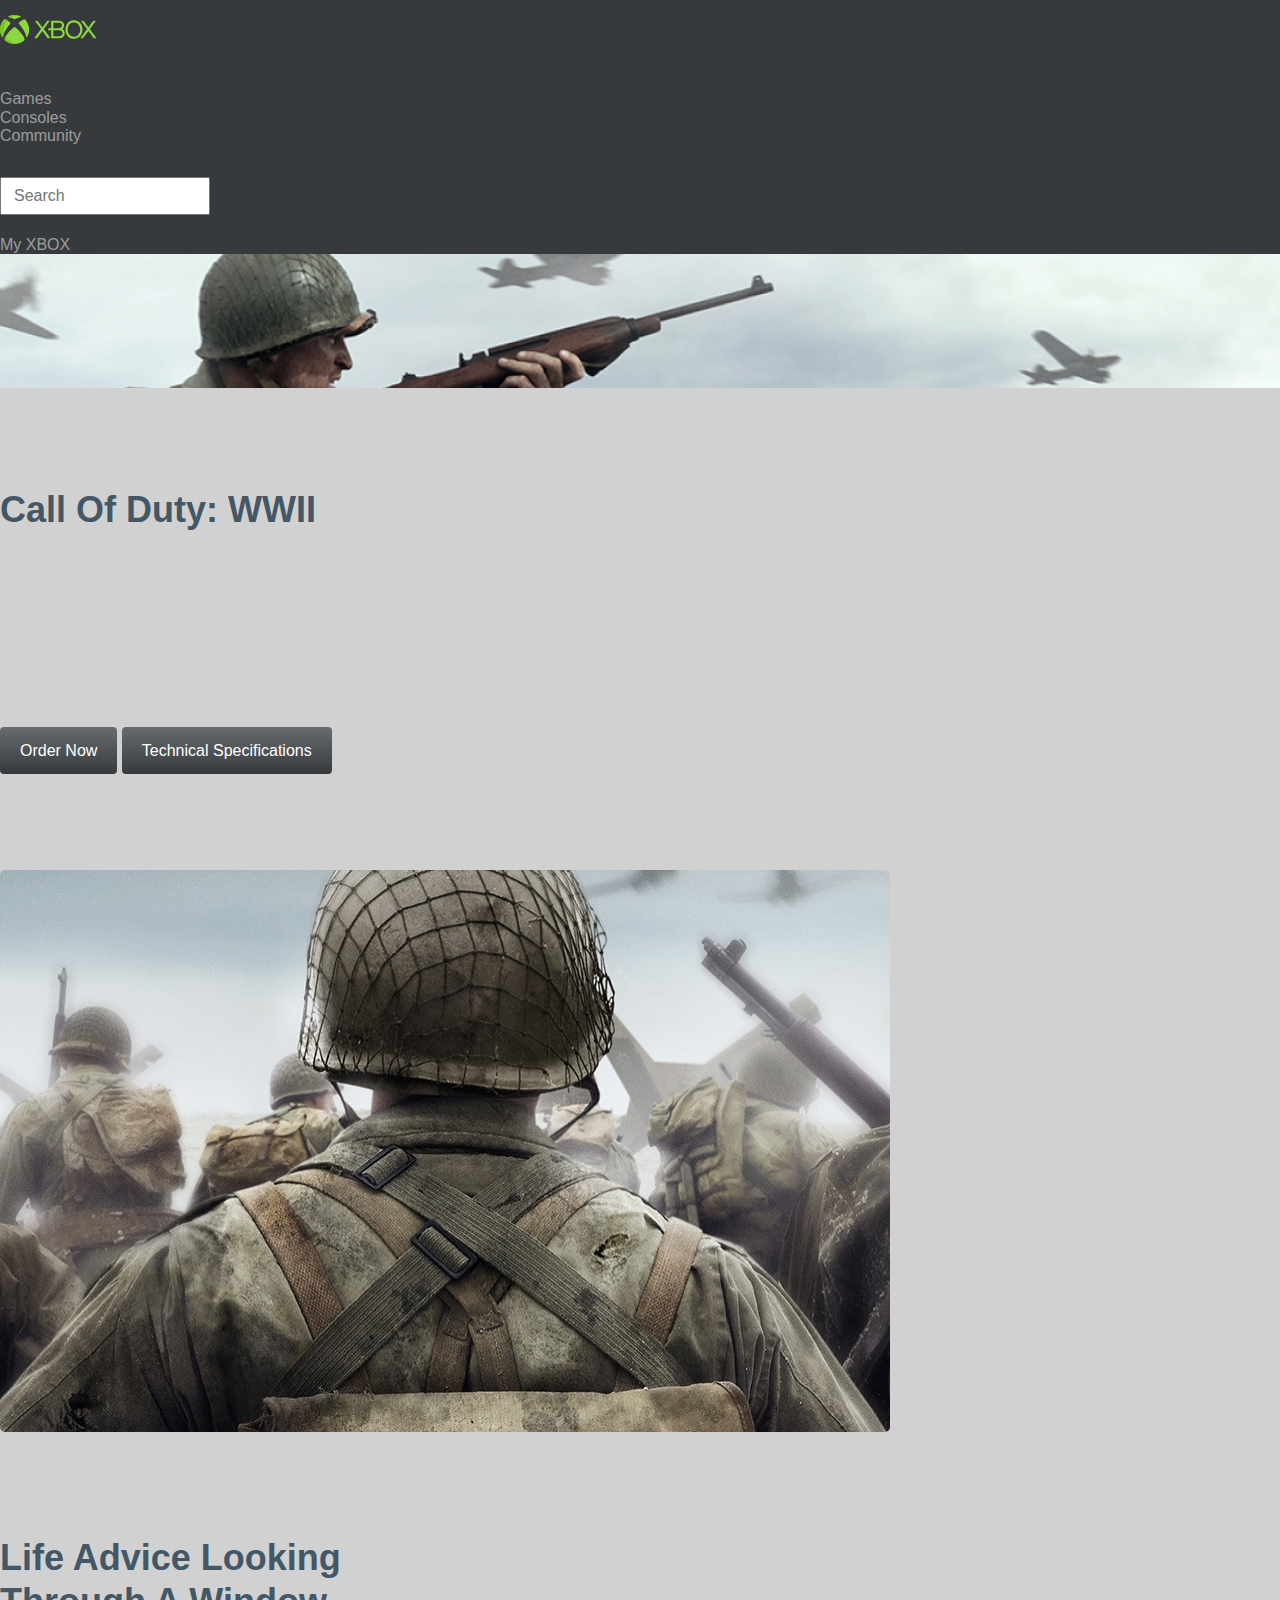
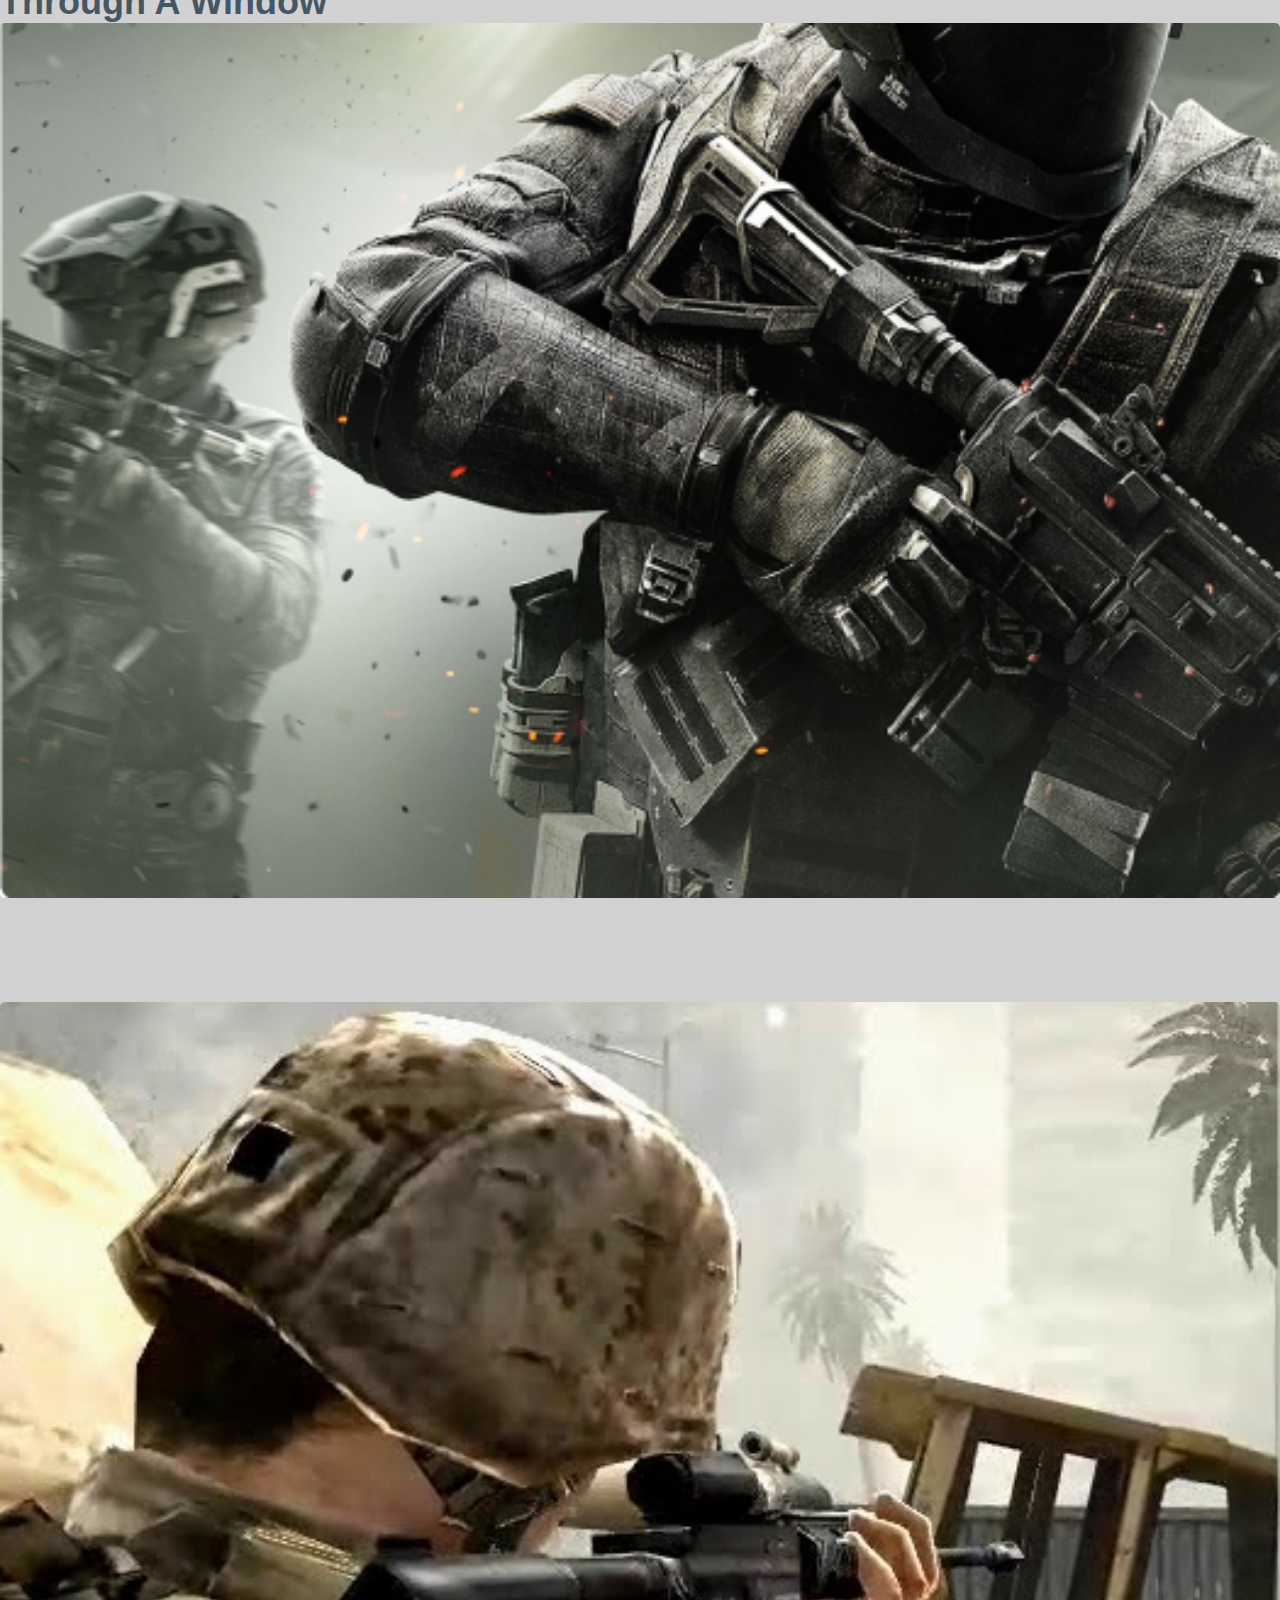
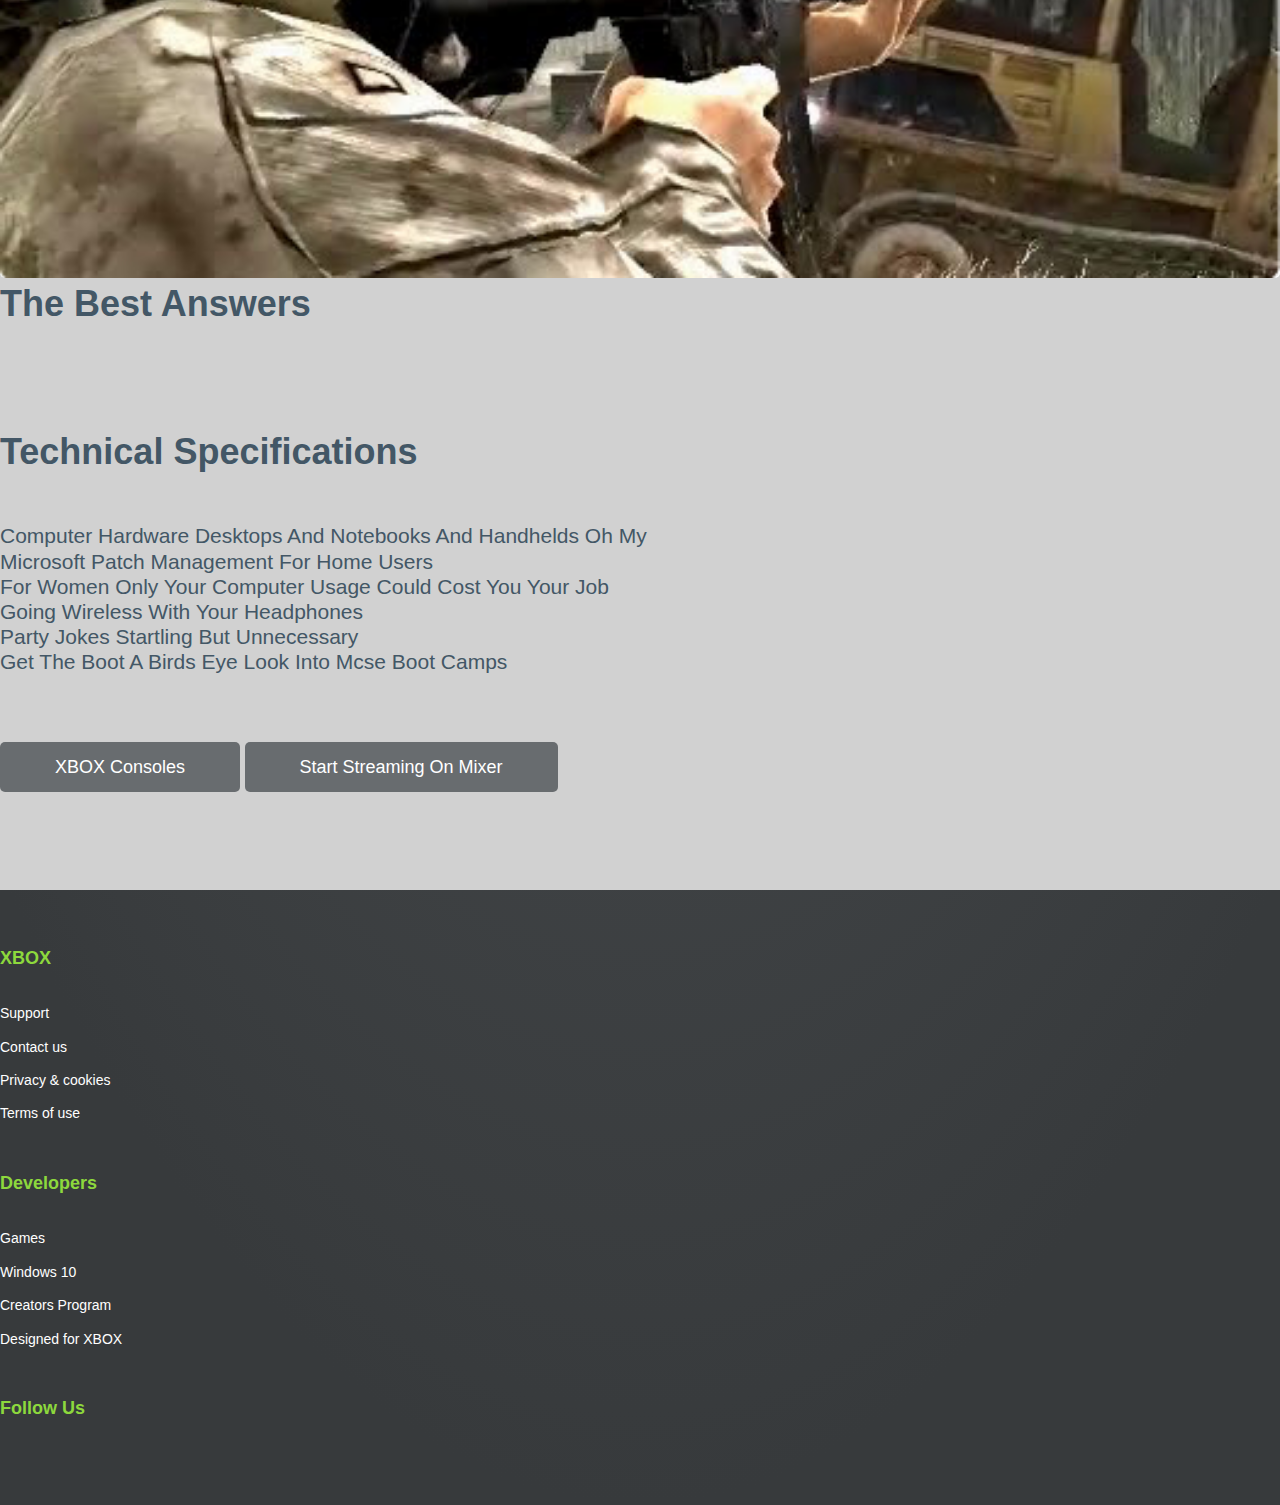
==== commit adcb3e92: "Update callOfDuty.html" ====
--- a/callOfDuty.html
+++ b/callOfDuty.html
@@ -112,7 +112,7 @@
     <div class="container-fluid">
       <div class="cod-wrapper">
         <div class="cod-item">
-          <img src="assets/img/Cod/CoD.jpg" alt="" class="slider-img cod-img">
+          <img src="assets/img/CoD/cod.jpg" alt="" class="slider-img cod-img">
           <div class="container">
             <div class="row">
               <div class="col-lg-7 col-md-6"></div>
@@ -145,7 +145,7 @@
         </div>
         <!-- /.cod-item -->
         <div class="cod-item">
-          <img src="assets/img/Cod/CoD.jpg" alt="" class="slider-img cod-img">
+          <img src="assets/img/Cod/cod.jpg" alt="" class="slider-img cod-img">
           <div class="container">
             <div class="row">
               <div class="col-lg-7 col-md-6"></div>
@@ -209,7 +209,7 @@
         <div class="row">
           <div class="col-12 text-center">
               <!-- <a href="https://www.youtube.com/embed/4s1NWteHNu4" class="fancybox"> -->
-                <img class="presentation-video" src="/assets/img/CoD/preview.jpg" alt="">
+                <img class="presentation-video" src="assets/img/CoD/preview.jpg" alt="">
               <!-- </a> -->
               <!-- <i class="fa-solid fa-play"></i> -->
               <a href="https://www.youtube.com/embed/4s1NWteHNu4" class="fa-solid fa-play play fancybox"></a>
